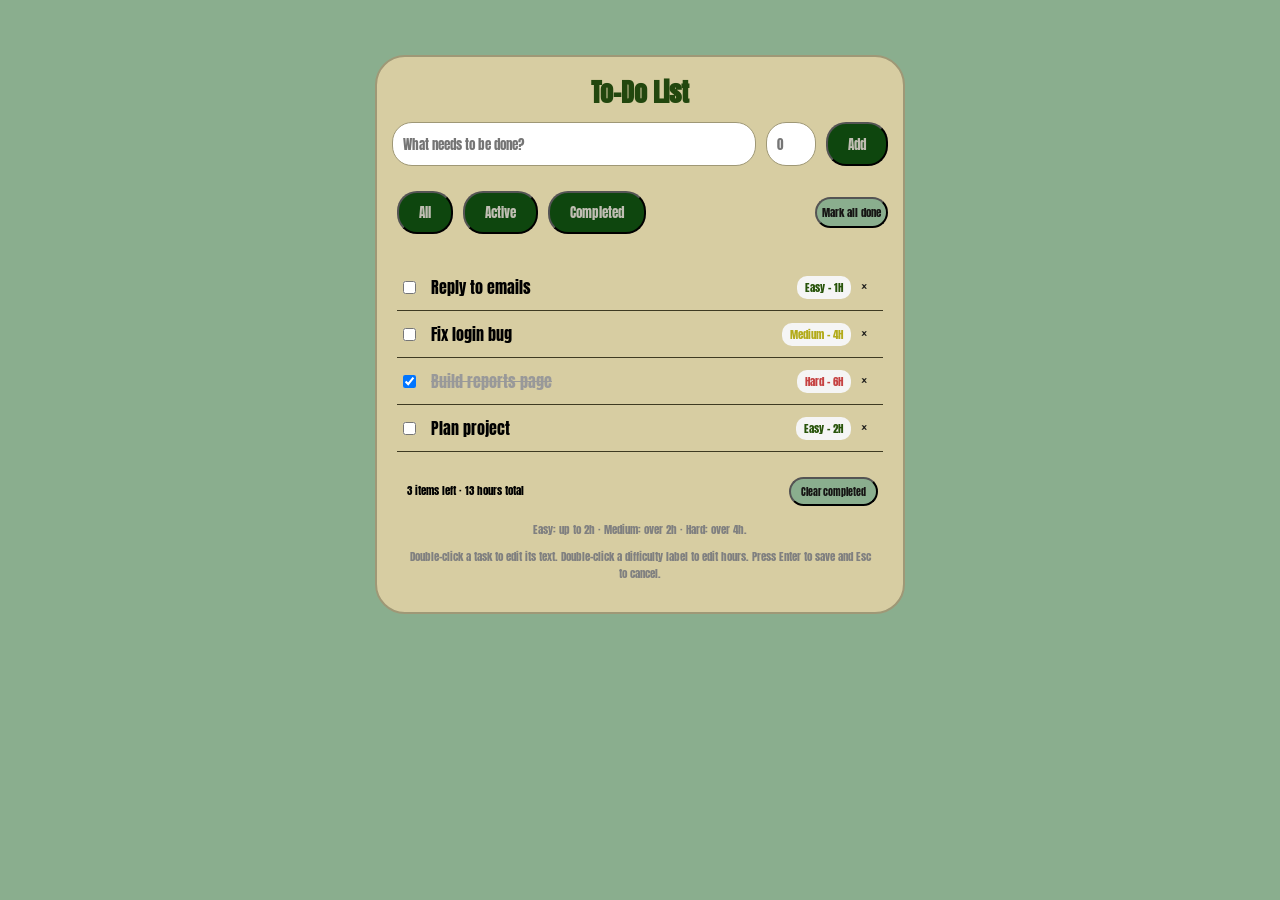
==== index.html @ 385da782 "Added changes" ====
<!DOCTYPE html>
<html lang="en">
  <head>
    <meta charset="utf-8">
    <meta name="viewport" content="width=device-width, initial-scale=1.0">
    <title>Prin135 To-Do List</title>
    <link rel="preconnect" href="https://fonts.googleapis.com">
<link rel="preconnect" href="https://fonts.gstatic.com" crossorigin>
<link href="https://fonts.googleapis.com/css2?family=Anton&display=swap" rel="stylesheet">
    <link rel="stylesheet" href="styles.css">
    </head>

  <body>
    <div class="container">
     <h1>To-Do List</h1>

    <div class="todo-add">  
      <input
      type="text"
      required
      placeholder="What needs to be done?"/>
      <input
      type="number"
      required
      placeholder="0"
      min="0"/>
      <button class="add-btn">Add</button>
      </div>

      <div class="filter-sec">
        <div class="filters">
        <button class="filter"> All </button>
        <button class="filter"> Active </button>
        <button class="filter"> Completed </button>
        </div>

        <button class="mark-all">Mark all done</button>
      </div>
            
     <div class="todo-list">
      <ul class="list">

        <li class="list-item">
          <input type="checkbox">
          <span class="task-name">Reply to emails</span>
          <span class="difficulty easy">Easy - 1H</span>
          <button class="delete-btn">ˣ</button>
        </li>

        <li class="list-item">
          <input type="checkbox">
          <span class="task-name">Fix login bug</span>
          <span class="difficulty medium">Medium - 4H</span>
          <button class="delete-btn">ˣ</button>
        </li>

        <li class="list-item completed">
          <input type="checkbox" checked>
          <span class="task-name">Build reports page</span>
          <span class="difficulty hard">Hard - 6H</span>
          <button class="delete-btn">ˣ</button>
        </li>

        <li class="list-item">
          <input type="checkbox">
          <span class="task-name">Plan project</span>
          <span class="difficulty easy">Easy - 2H</span>
          <button class="delete-btn">ˣ</button>
        </li>
      </ul>

      <div class="footer">

            <div class="footer-top">
                <span>3 items left · 13 hours total</span>
                <button class="clear-btn">Clear completed</button>
            </div>

            <div class="guide">
                <p>Easy: up to 2h · Medium: over 2h · Hard: over 4h.</p>
                <p>Double-click a task to edit its text.
                Double-click a difficulty label to edit hours.
                Press Enter to save and Esc to cancel.</p>
            </div>

        </div>

    </div>

    </main>
</div>

  </body> 
  </html>
---- styles.css ----
*{
    margin: 0;
    padding: 5px;
    box-sizing: border-box;
    font-family: "Anton", sans-serif;
    font-style: normal;
}


body {
  padding: 50px 15px;
  display: flex;
  justify-content: center;
  background-color: rgb(138, 174, 142);
}

h1{
    text-align: center;
    font-size: 26px;
    color: rgb(34, 71, 14);
}

.container{
    width: 100%;
    max-width: 530px;
    background:rgb(215, 205, 162);
    border: 2px solid rgb(159, 152, 118);
    border-radius: 30px;
    padding: 10px;
}


.todo-add{
    display: flex;
    gap: 10px;
    margin-bottom: 10px;

}

input[type="text"],
input[type="number"] {

    padding: 10px;
    border: 1px solid rgb(159, 152, 118);
    border-radius: 20px;
}

input[type="text"]{
    flex: 1;
    min-width: 0;
}

input[type="number"]{
    width: 50px;
}

.add-btn{
    background:rgb(14, 70, 14);
    border-radius: 20px;
    color: rgb(192, 190, 179);
    cursor: pointer;
    padding: 10px 20px;
}

.filter-sec{
    display: flex;
    align-items: center;
    margin-bottom: 10px;
    justify-content: space-between;
}

.filters{
    display: flex;
    gap: 10px;
}

.filter{
    background:rgb(14, 70, 14);
    border-radius: 20px;
    color: rgb(192, 190, 179);
    cursor: pointer;
    padding: 10px 20px;
    font-size: 13px;
}

.mark-all{
    background:rgb(138, 174, 142);
    border-radius: 20px;
    color: rgb(23, 22, 21);
    cursor: pointer;
    font-size: 11px;
}

.list{
    list-style: none;
}

.list-item{
    display: flex;
    align-items: center;
    justify-content: space-between;
    padding: 6px;
    border-bottom: 1px solid rgb(62, 58, 34);
}

.list-item input[type="checkbox"]{
    margin-right: 10px;
    cursor: pointer;
}

.task-name{
    flex: 1;
    min-width: 0;
}

.list-item.completed .task-name {
    text-decoration: line-through;
    color: #999;
    /*FOR ITEM COMPLETED ONLY*/
} 

.difficulty {
    font-size: 11px;
    padding: 3px 8px;
    border-radius: 10px;
    white-space: nowrap;
}

.easy {
    background: whitesmoke;
    color: #28540b;
}

.medium {
    background: whitesmoke;
    color: #b3ab1b;
}

.hard {
    background: whitesmoke;
    color: rgb(198, 66, 66);
}

.delete-btn{
    color: rgb(25, 25, 24);
    cursor: pointer;
    padding: 5px 10px;
    background: transparent;
    border:none;
    font-weight: bolder;
    
}

.delete-btn:hover {
    color: rgb(175, 15, 15);
}

.footer{
    margin-top: 10px;
    font-size: 11px;
    color:black;
}

.footer-top{
    display: flex;
    justify-content: space-between;
    text-align: center;
}

.clear-btn{
    background:rgb(138, 174, 142);
    border-radius: 20px;
    color: rgb(23, 22, 21);
    cursor: pointer;
    padding: 5px 10px;
    font-size: 10px;
}
 .guide{
    text-align: center;
    font-size: 11px;
    color: gray;
 }
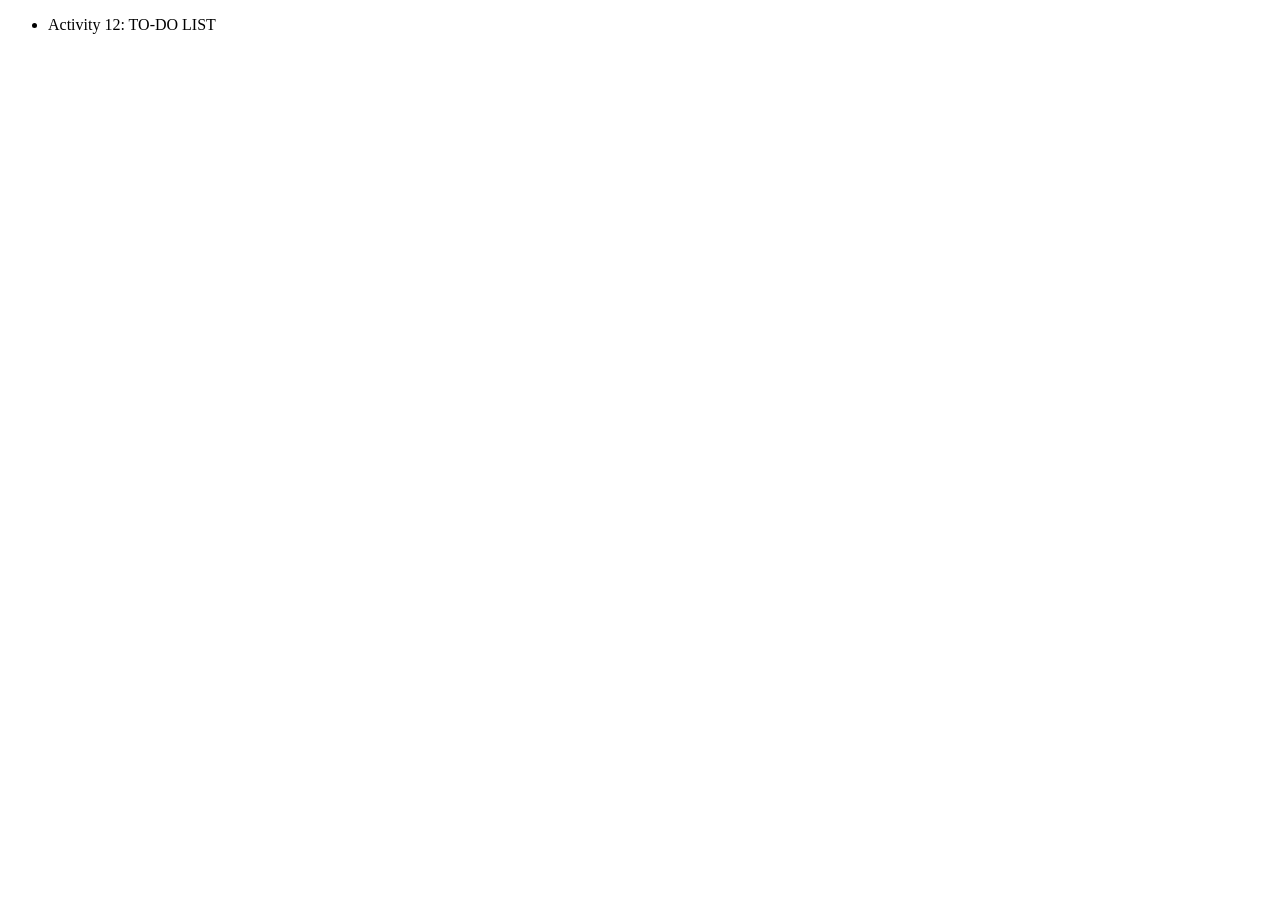
==== commit 364bd5a8: "Added index" ====
--- a/index.html
+++ b/index.html
@@ -1,94 +1,17 @@
 <!DOCTYPE html>
 <html lang="en">
-  <head>
-    <meta charset="utf-8">
-    <meta name="viewport" content="width=device-width, initial-scale=1.0">
-    <title>Prin135 To-Do List</title>
-    <link rel="preconnect" href="https://fonts.googleapis.com">
-<link rel="preconnect" href="https://fonts.gstatic.com" crossorigin>
-<link href="https://fonts.googleapis.com/css2?family=Anton&display=swap" rel="stylesheet">
-    <link rel="stylesheet" href="styles.css">
+
+    <head>
+        <meta charset="UTF-8">
+        <title> PRIN135: To-Do List  </title>
     </head>
 
-  <body>
-    <div class="container">
-     <h1>To-Do List</h1>
+    <body>
+        <nav>
+            <ul> 
+                <li> <a href="./todo.html"></a> Activity 12: TO-DO LIST </li>
+            </ul>
+        </nav>
+    </body>
 
-    <div class="todo-add">  
-      <input
-      type="text"
-      required
-      placeholder="What needs to be done?"/>
-      <input
-      type="number"
-      required
-      placeholder="0"
-      min="0"/>
-      <button class="add-btn">Add</button>
-      </div>
-
-      <div class="filter-sec">
-        <div class="filters">
-        <button class="filter"> All </button>
-        <button class="filter"> Active </button>
-        <button class="filter"> Completed </button>
-        </div>
-
-        <button class="mark-all">Mark all done</button>
-      </div>
-            
-     <div class="todo-list">
-      <ul class="list">
-
-        <li class="list-item">
-          <input type="checkbox">
-          <span class="task-name">Reply to emails</span>
-          <span class="difficulty easy">Easy - 1H</span>
-          <button class="delete-btn">ˣ</button>
-        </li>
-
-        <li class="list-item">
-          <input type="checkbox">
-          <span class="task-name">Fix login bug</span>
-          <span class="difficulty medium">Medium - 4H</span>
-          <button class="delete-btn">ˣ</button>
-        </li>
-
-        <li class="list-item completed">
-          <input type="checkbox" checked>
-          <span class="task-name">Build reports page</span>
-          <span class="difficulty hard">Hard - 6H</span>
-          <button class="delete-btn">ˣ</button>
-        </li>
-
-        <li class="list-item">
-          <input type="checkbox">
-          <span class="task-name">Plan project</span>
-          <span class="difficulty easy">Easy - 2H</span>
-          <button class="delete-btn">ˣ</button>
-        </li>
-      </ul>
-
-      <div class="footer">
-
-            <div class="footer-top">
-                <span>3 items left · 13 hours total</span>
-                <button class="clear-btn">Clear completed</button>
-            </div>
-
-            <div class="guide">
-                <p>Easy: up to 2h · Medium: over 2h · Hard: over 4h.</p>
-                <p>Double-click a task to edit its text.
-                Double-click a difficulty label to edit hours.
-                Press Enter to save and Esc to cancel.</p>
-            </div>
-
-        </div>
-
-    </div>
-
-    </main>
-</div>
-
-  </body> 
-  </html>+</html>
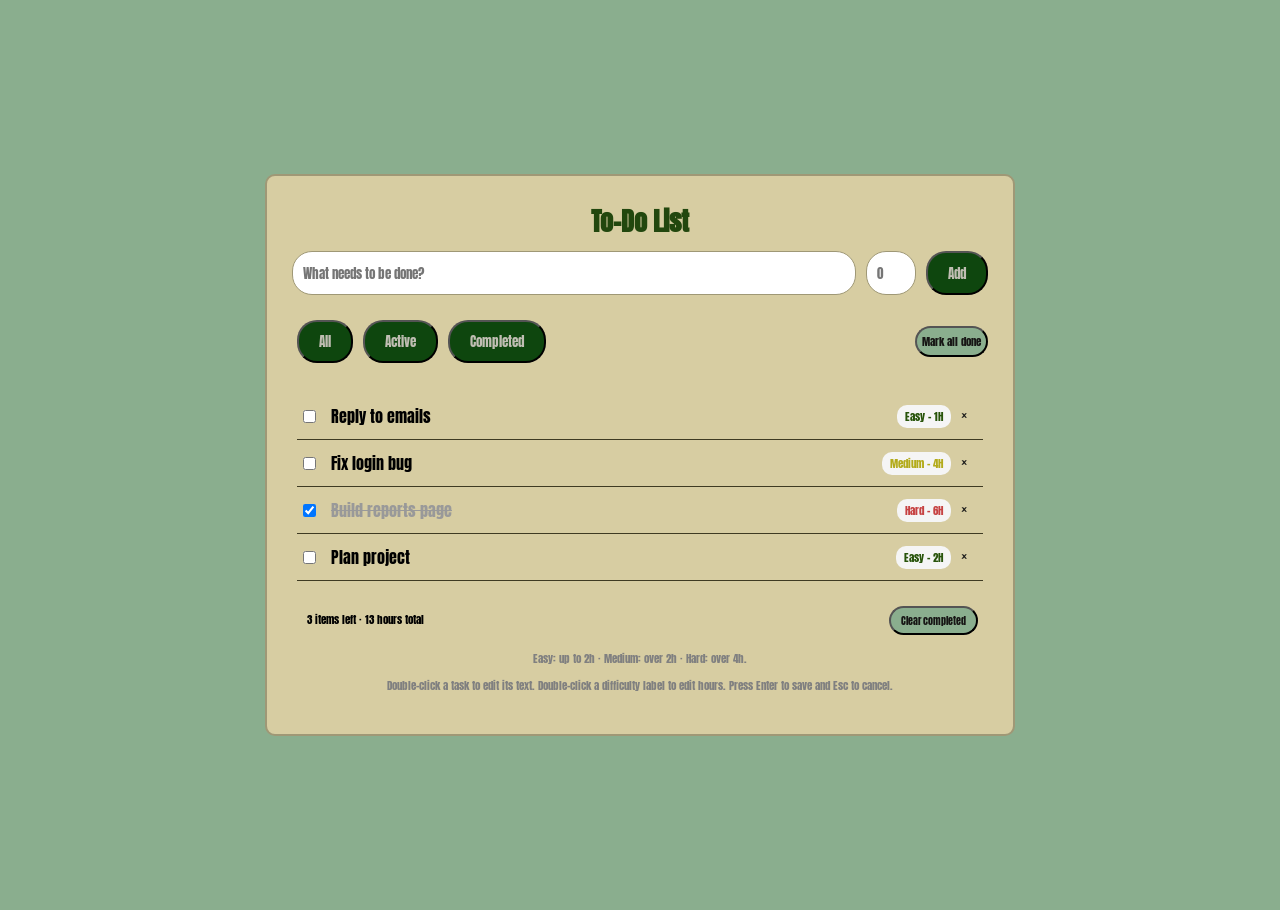
==== commit 68f59e47: "Added changes" ====
--- a/index.html
+++ b/index.html
@@ -1,17 +1,94 @@
 <!DOCTYPE html>
 <html lang="en">
-
-    <head>
-        <meta charset="UTF-8">
-        <title> PRIN135: To-Do List  </title>
+  <head>
+    <meta charset="utf-8">
+    <meta name="viewport" content="width=device-width, initial-scale=1.0">
+    <title>Prin135 To-Do List</title>
+    <link rel="preconnect" href="https://fonts.googleapis.com">
+<link rel="preconnect" href="https://fonts.gstatic.com" crossorigin>
+<link href="https://fonts.googleapis.com/css2?family=Anton&display=swap" rel="stylesheet">
+    <link rel="stylesheet" href="styles.css">
     </head>
 
-    <body>
-        <nav>
-            <ul> 
-                <li> <a href="./todo.html"></a> Activity 12: TO-DO LIST </li>
-            </ul>
-        </nav>
-    </body>
+  <body>
+    <div class="container">
+     <h1>To-Do List</h1>
 
-</html>+    <div class="todo-add">  
+      <input
+      type="text"
+      required
+      placeholder="What needs to be done?"/>
+      <input
+      type="number"
+      required
+      placeholder="0"
+      min="0"/>
+      <button class="add-btn">Add</button>
+      </div>
+
+      <div class="filter-sec">
+        <div class="filters">
+        <button class="filter"> All </button>
+        <button class="filter"> Active </button>
+        <button class="filter"> Completed </button>
+        </div>
+
+        <button class="mark-all">Mark all done</button>
+      </div>
+            
+     <div class="todo-list">
+      <ul class="list">
+
+        <li class="list-item">
+          <input type="checkbox">
+          <span class="task-name">Reply to emails</span>
+          <span class="difficulty easy">Easy - 1H</span>
+          <button class="delete-btn">ˣ</button>
+        </li>
+
+        <li class="list-item">
+          <input type="checkbox">
+          <span class="task-name">Fix login bug</span>
+          <span class="difficulty medium">Medium - 4H</span>
+          <button class="delete-btn">ˣ</button>
+        </li>
+
+        <li class="list-item completed">
+          <input type="checkbox" checked>
+          <span class="task-name">Build reports page</span>
+          <span class="difficulty hard">Hard - 6H</span>
+          <button class="delete-btn">ˣ</button>
+        </li>
+
+        <li class="list-item">
+          <input type="checkbox">
+          <span class="task-name">Plan project</span>
+          <span class="difficulty easy">Easy - 2H</span>
+          <button class="delete-btn">ˣ</button>
+        </li>
+      </ul>
+
+      <div class="footer">
+
+            <div class="footer-top">
+                <span>3 items left · 13 hours total</span>
+                <button class="clear-btn">Clear completed</button>
+            </div>
+
+            <div class="guide">
+                <p>Easy: up to 2h · Medium: over 2h · Hard: over 4h.</p>
+                <p>Double-click a task to edit its text.
+                Double-click a difficulty label to edit hours.
+                Press Enter to save and Esc to cancel.</p>
+            </div>
+
+        </div>
+
+    </div>
+
+    </main>
+</div>
+
+  </body> 
+  </html>
--- a/styles.css
+++ b/styles.css
@@ -0,0 +1,187 @@
+*{
+    margin: 0;
+    padding: 5px;
+    box-sizing: border-box;
+    font-family: "Anton", sans-serif;
+    font-style: normal;
+}
+
+
+body {
+  padding: 50px;
+  min-height: 100vh;
+  display: flex;
+  justify-content: center;
+  align-items: center;
+  background-color: rgb(138, 174, 142);
+}
+
+h1{
+    text-align: center;
+    font-size: 26px;
+    color: rgb(34, 71, 14);
+}
+
+.container{
+    width: 100%;
+    max-width: 750px;
+    min-width: 500px;
+    background:rgb(215, 205, 162);
+    border: 2px solid rgb(159, 152, 118);
+    border-radius: 10px;
+    padding: 20px;
+}
+
+
+.todo-add{
+    display: flex;
+    gap: 10px;
+    margin-bottom: 10px;
+
+}
+
+input[type="text"],
+input[type="number"] {
+
+    padding: 10px;
+    border: 1px solid rgb(159, 152, 118);
+    border-radius: 20px;
+}
+
+input[type="text"]{
+    flex: 1;
+    min-width: 0;
+}
+
+input[type="number"]{
+    width: 50px;
+}
+
+.add-btn{
+    background:rgb(14, 70, 14);
+    border-radius: 20px;
+    color: rgb(192, 190, 179);
+    cursor: pointer;
+    padding: 10px 20px;
+}
+
+.filter-sec{
+    display: flex;
+    align-items: center;
+    margin-bottom: 10px;
+    justify-content: space-between;
+}
+
+.filters{
+    display: flex;
+    gap: 10px;
+}
+
+.filter{
+    background:rgb(14, 70, 14);
+    border-radius: 20px;
+    color: rgb(192, 190, 179);
+    cursor: pointer;
+    padding: 10px 20px;
+    font-size: 13px;
+}
+
+.mark-all{
+    background:rgb(138, 174, 142);
+    border-radius: 20px;
+    color: rgb(23, 22, 21);
+    cursor: pointer;
+    font-size: 11px;
+}
+
+.list{
+    list-style: none;
+}
+
+.list-item{
+    display: flex;
+    align-items: center;
+    justify-content: space-between;
+    padding: 6px;
+    border-bottom: 1px solid rgb(62, 58, 34);
+}
+
+.list-item input[type="checkbox"]{
+    margin-right: 10px;
+    cursor: pointer;
+}
+
+.task-name{
+    flex: 1;
+    min-width: 0;
+}
+
+.list-item.completed .task-name {
+    text-decoration: line-through;
+    color: #999;
+    /*FOR ITEM COMPLETED ONLY*/
+} 
+
+.difficulty {
+    font-size: 11px;
+    padding: 3px 8px;
+    border-radius: 10px;
+    white-space: nowrap;
+}
+
+.easy {
+    background: whitesmoke;
+    color: #28540b;
+}
+
+.medium {
+    background: whitesmoke;
+    color: #b3ab1b;
+}
+
+.hard {
+    background: whitesmoke;
+    color: rgb(198, 66, 66);
+}
+
+.delete-btn{
+    color: rgb(25, 25, 24);
+    cursor: pointer;
+    padding: 5px 10px;
+    background: transparent;
+    border:none;
+    font-weight: bolder;
+    
+}
+
+.delete-btn:hover {
+    color: rgb(175, 15, 15);
+}
+
+.footer{
+    margin-top: 10px;
+    font-size: 11px;
+    color:black;
+}
+
+.footer-top{
+    display: flex;
+    justify-content: space-between;
+    text-align: center;
+}
+
+.clear-btn{
+    background:rgb(138, 174, 142);
+    border-radius: 20px;
+    color: rgb(23, 22, 21);
+    cursor: pointer;
+    padding: 5px 10px;
+    font-size: 10px;
+}
+ .guide{
+    text-align: center;
+    font-size: 11px;
+    color: gray;
+ }
+
+ 
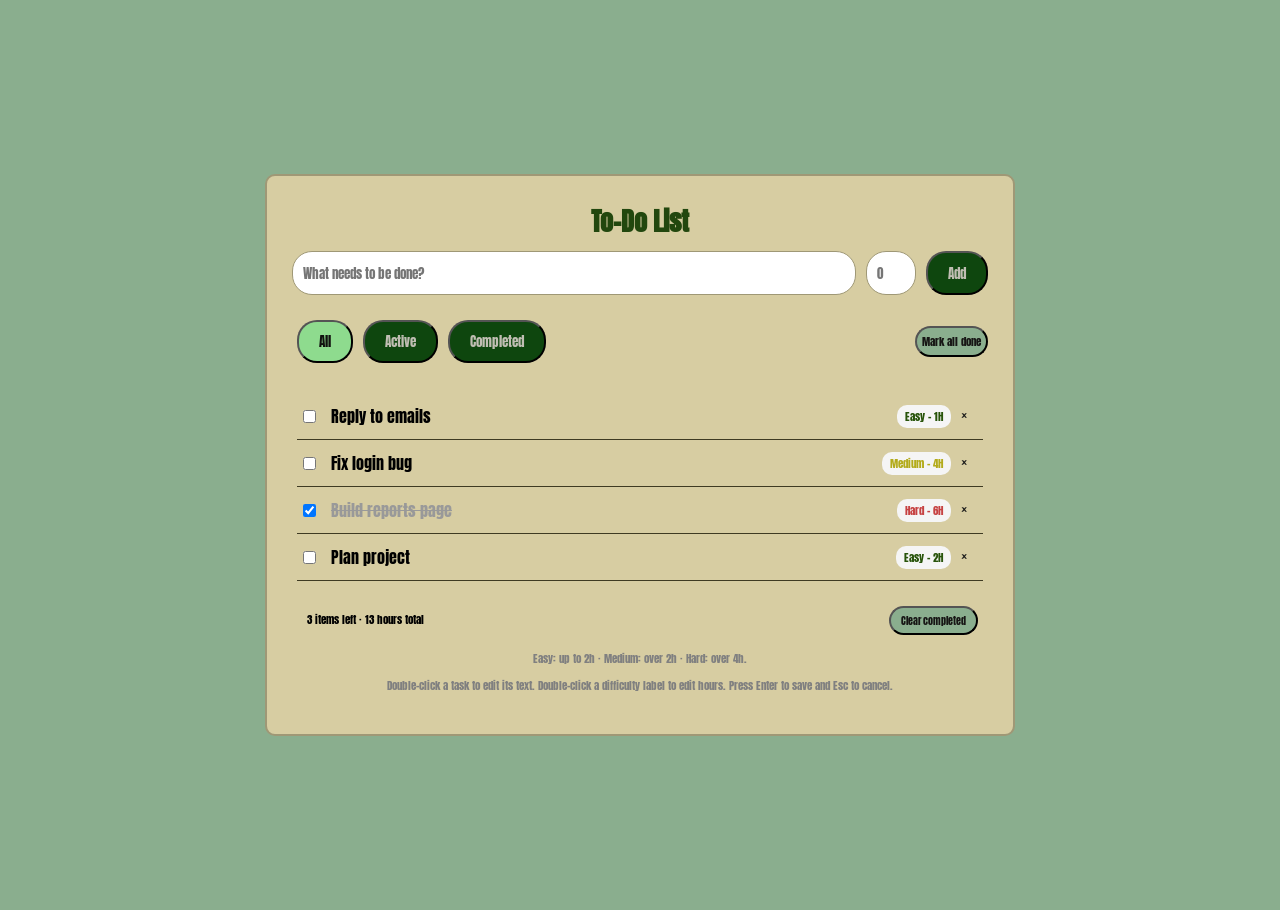
==== commit 7797cd86: "Added changes" ====
--- a/index.html
+++ b/index.html
@@ -29,7 +29,7 @@
 
       <div class="filter-sec">
         <div class="filters">
-        <button class="filter"> All </button>
+        <button class="filter-active"> All </button>
         <button class="filter"> Active </button>
         <button class="filter"> Completed </button>
         </div>
--- a/styles.css
+++ b/styles.css
@@ -63,6 +63,15 @@
     color: rgb(192, 190, 179);
     cursor: pointer;
     padding: 10px 20px;
+}
+
+.filter-active{
+    background:rgb(142, 219, 142);
+    border-radius: 20px;
+    color: rgb(17, 17, 15);
+    cursor: pointer;
+    padding: 10px 20px;
+    font-size: 13px;
 }
 
 .filter-sec{
